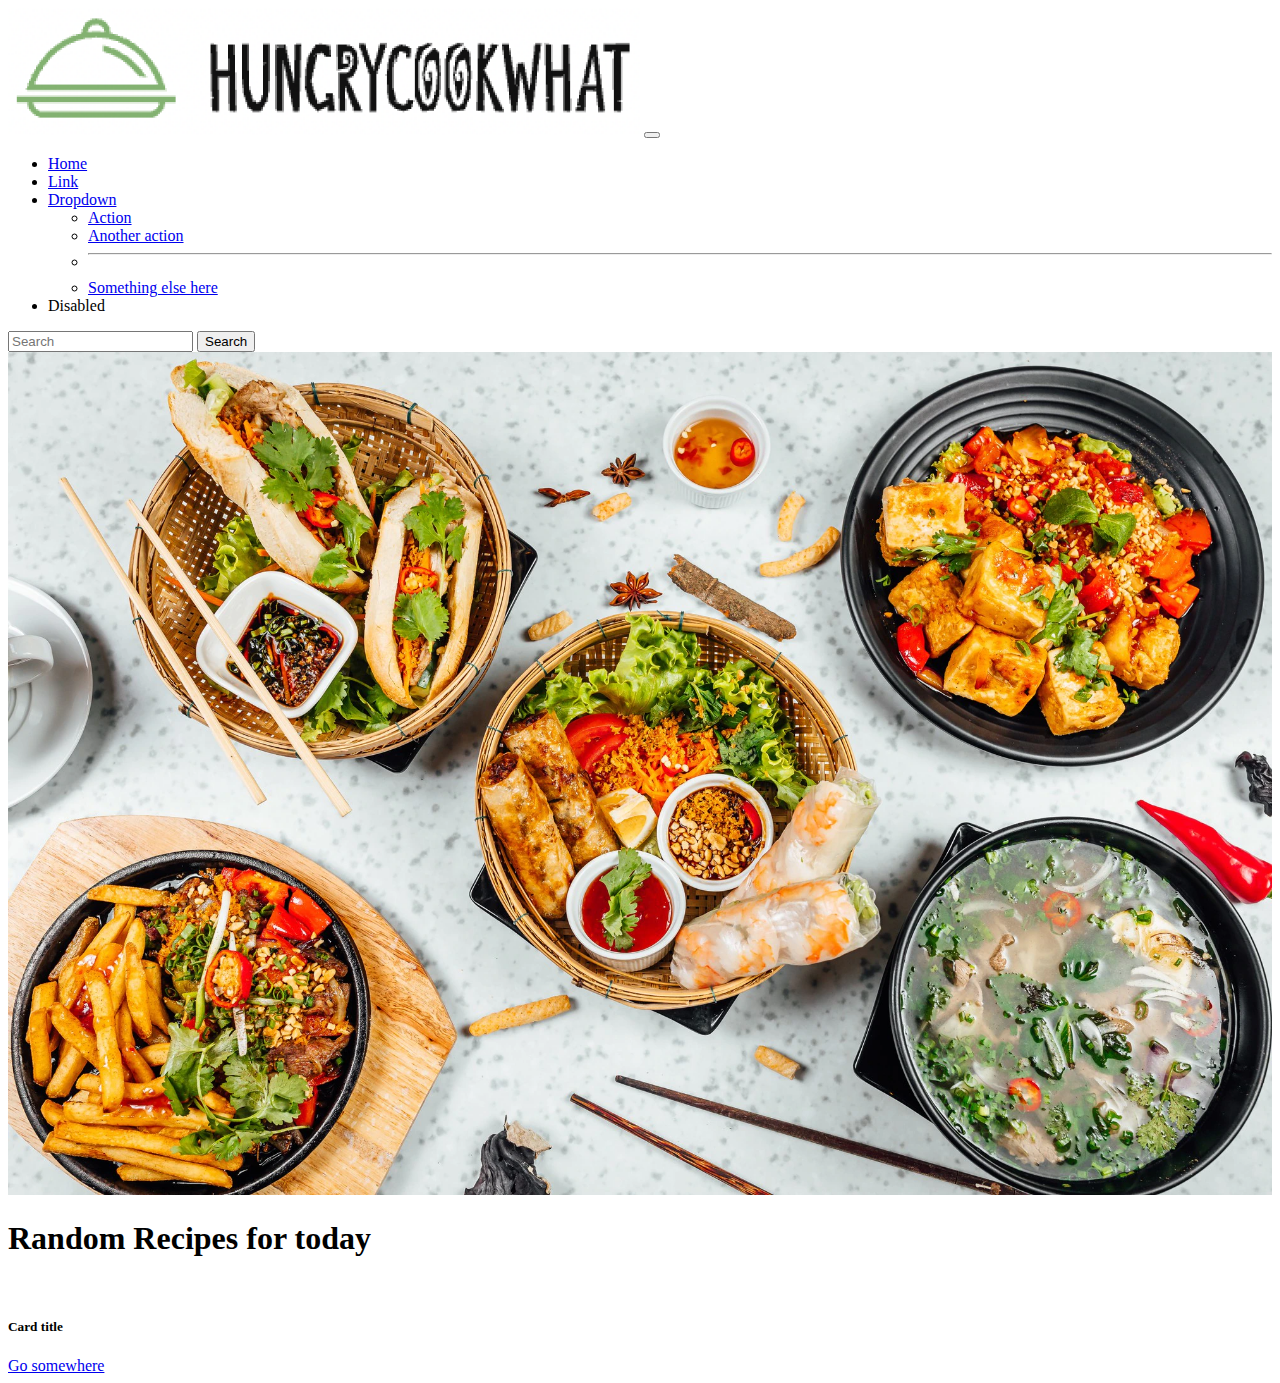
==== main.html @ 3d2959b8 "API GET achieved" ====
<!DOCTYPE html>
<html lang="en">
<head>
    <meta charset="UTF-8">
    <meta http-equiv="X-UA-Compatible" content="IE=edge">
    <meta name="viewport" content="width=device-width, initial-scale=1.0">
    <link rel="stylesheet" href="style.css">
    <link href="https://cdn.jsdelivr.net/npm/bootstrap@5.2.0-beta1/dist/css/bootstrap.min.css" rel="stylesheet" integrity="sha384-0evHe/X+R7YkIZDRvuzKMRqM+OrBnVFBL6DOitfPri4tjfHxaWutUpFmBp4vmVor" crossorigin="anonymous">
    <title>HungryCookWhat</title>
</head>
<body>

    <!--Nav bar here-->
    <nav class="navbar navbar-expand-lg bg-light">
        <div class="container-fluid">
            <img class="img-fluid" src="./img/HCWlogo_small.png" alt="HCWlogo" width="50%">
          <button class="navbar-toggler" type="button" data-bs-toggle="collapse" data-bs-target="#navbarSupportedContent" aria-controls="navbarSupportedContent" aria-expanded="false" aria-label="Toggle navigation">
            <span class="navbar-toggler-icon"></span>
          </button>
          <div class="collapse navbar-collapse" id="navbarSupportedContent">
            <ul class="navbar-nav me-auto mb-2 mb-lg-0">
              <li class="nav-item">
                <a class="nav-link active" aria-current="page" href="#">Home</a>
              </li>
              <li class="nav-item">
                <a class="nav-link" href="#">Link</a>
              </li>
              <li class="nav-item dropdown">
                <a class="nav-link dropdown-toggle" href="#" id="navbarDropdown" role="button" data-bs-toggle="dropdown" aria-expanded="false">
                  Dropdown
                </a>
                <ul class="dropdown-menu" aria-labelledby="navbarDropdown">
                  <li><a class="dropdown-item" href="#">Action</a></li>
                  <li><a class="dropdown-item" href="#">Another action</a></li>
                  <li><hr class="dropdown-divider"></li>
                  <li><a class="dropdown-item" href="#">Something else here</a></li>
                </ul>
              </li>
              <li class="nav-item">
                <a class="nav-link disabled">Disabled</a>
              </li>
            </ul>
            <form class="d-flex" role="search">
              <input class="form-control me-2" type="search" placeholder="Search" aria-label="Search">
              <button class="btn btn-outline-success" type="submit">Search</button>
            </form>
          </div>
        </div>
      </nav>

      <!--Just a landing page picture-->
    <div class="landing-pic">
        <img src="./img/VnFood_landing.webp" alt="VNfood" width="100%" height="auto"></a>
    </div>

    <!--random recipes-->
        <h1>Random Recipes for today</h1>
        <div class="row">
            <div class="col-sm-3">
                <div class="card" style="width: 18rem;">
                    <img class="card-img-1">
                    <div class="card-body">
                      <h5 class="card-title">Card title</h5>
                      <p class="card-text-1"></p>
                      <a href="#" class="btn btn-primary">Go somewhere</a>
                    </div>
                  </div>
            </div>
           <!-- <div class="col-sm-3">
                <div class="card" style="width: 18rem;">
                    <img src="..." class="card-img-top" alt="...">
                    <div class="card-body">
                      <h5 class="card-title">Card title</h5>
                      <p class="card-text">Some quick example text to build on the card title and make up the bulk of the card's content.</p>
                      <a href="#" class="btn btn-primary">Go somewhere</a>
                    </div>
                  </div>
            </div>
            <div class="col-sm-3">
                <div class="card" style="width: 18rem;">
                    <img src="..." class="card-img-top" alt="...">
                    <div class="card-body">
                      <h5 class="card-title">Card title</h5>
                      <p class="card-text">Some quick example text to build on the card title and make up the bulk of the card's content.</p>
                      <a href="#" class="btn btn-primary">Go somewhere</a>
                    </div>
                  </div>
            </div>
            <div class="col-sm-3">
                <div class="card" style="width: 18rem;">
                    <img src="..." class="card-img-top" alt="...">
                    <div class="card-body">
                      <h5 class="card-title">Card title</h5>
                      <p class="card-text">Some quick example text to build on the card title and make up the bulk of the card's content.</p>
                      <a href="#" class="btn btn-primary">Go somewhere</a>
                    </div>
                  </div>
            </div>-->
          </div>


    <script src="main.js"></script>
    
</body>
</html>
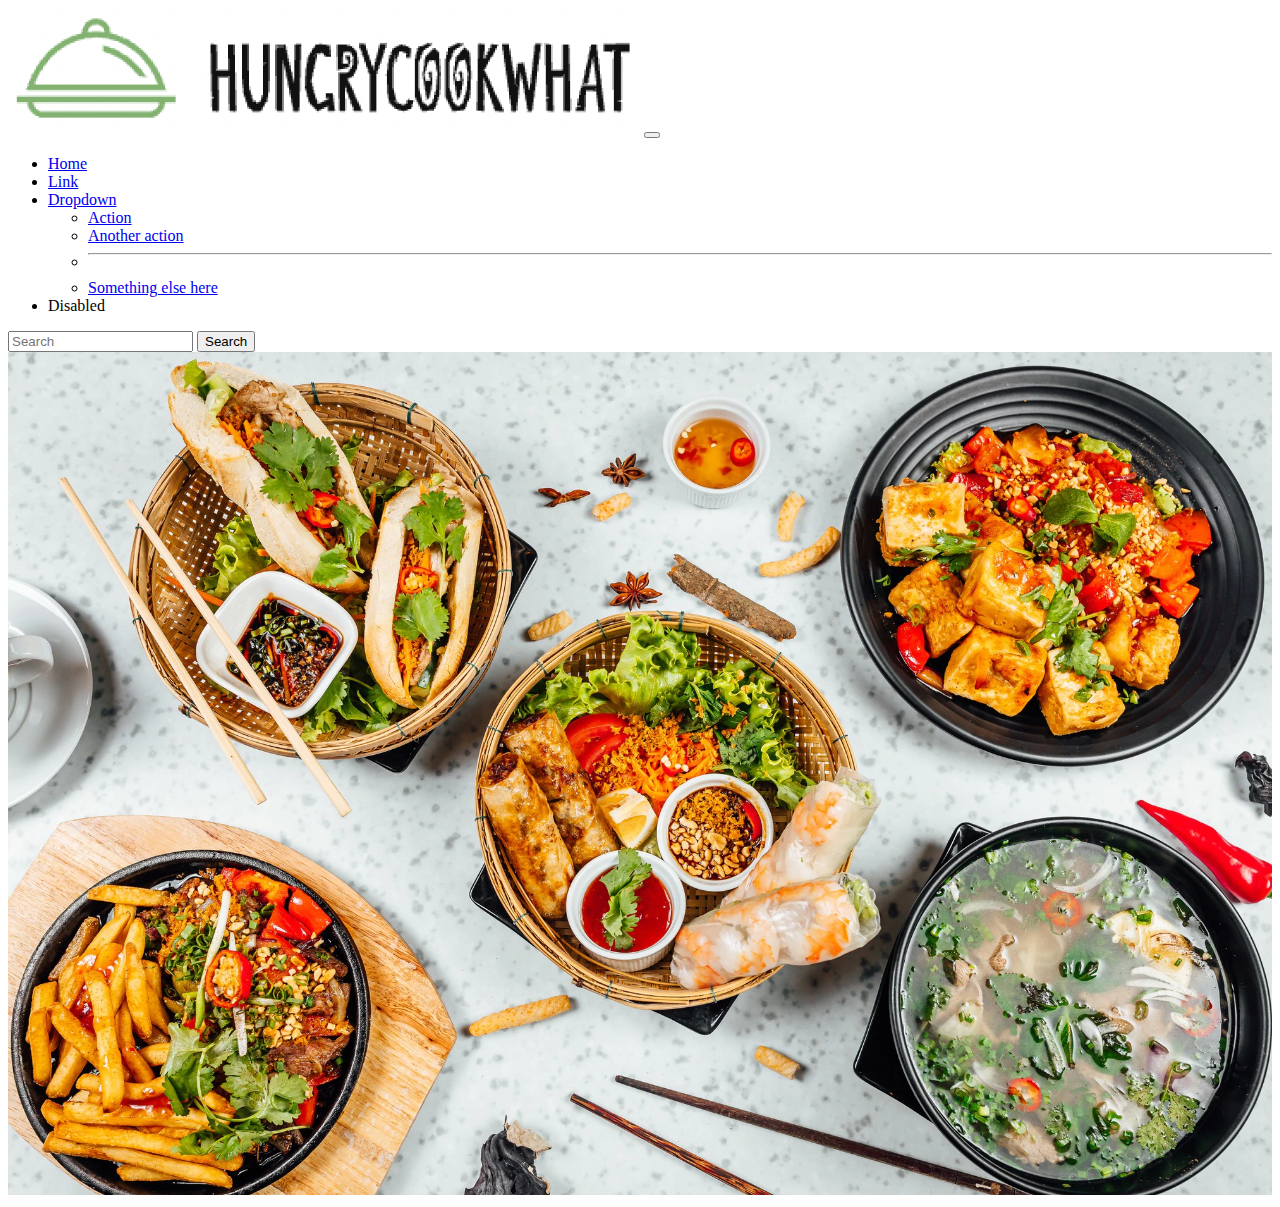
==== commit de353735: "created bootstrap cards using JS, to style infuture" ====
--- a/main.html
+++ b/main.html
@@ -53,50 +53,11 @@
         <img src="./img/VnFood_landing.webp" alt="VNfood" width="100%" height="auto"></a>
     </div>
 
-    <!--random recipes-->
-        <h1>Random Recipes for today</h1>
-        <div class="row">
-            <div class="col-sm-3">
-                <div class="card" style="width: 18rem;">
-                    <img class="card-img-1">
-                    <div class="card-body">
-                      <h5 class="card-title">Card title</h5>
-                      <p class="card-text-1"></p>
-                      <a href="#" class="btn btn-primary">Go somewhere</a>
-                    </div>
-                  </div>
-            </div>
-           <!-- <div class="col-sm-3">
-                <div class="card" style="width: 18rem;">
-                    <img src="..." class="card-img-top" alt="...">
-                    <div class="card-body">
-                      <h5 class="card-title">Card title</h5>
-                      <p class="card-text">Some quick example text to build on the card title and make up the bulk of the card's content.</p>
-                      <a href="#" class="btn btn-primary">Go somewhere</a>
-                    </div>
-                  </div>
-            </div>
-            <div class="col-sm-3">
-                <div class="card" style="width: 18rem;">
-                    <img src="..." class="card-img-top" alt="...">
-                    <div class="card-body">
-                      <h5 class="card-title">Card title</h5>
-                      <p class="card-text">Some quick example text to build on the card title and make up the bulk of the card's content.</p>
-                      <a href="#" class="btn btn-primary">Go somewhere</a>
-                    </div>
-                  </div>
-            </div>
-            <div class="col-sm-3">
-                <div class="card" style="width: 18rem;">
-                    <img src="..." class="card-img-top" alt="...">
-                    <div class="card-body">
-                      <h5 class="card-title">Card title</h5>
-                      <p class="card-text">Some quick example text to build on the card title and make up the bulk of the card's content.</p>
-                      <a href="#" class="btn btn-primary">Go somewhere</a>
-                    </div>
-                  </div>
-            </div>-->
-          </div>
+
+
+<!--JS created cards here-->
+<div class="row" id="meals-id"></div>
+
 
 
     <script src="main.js"></script>
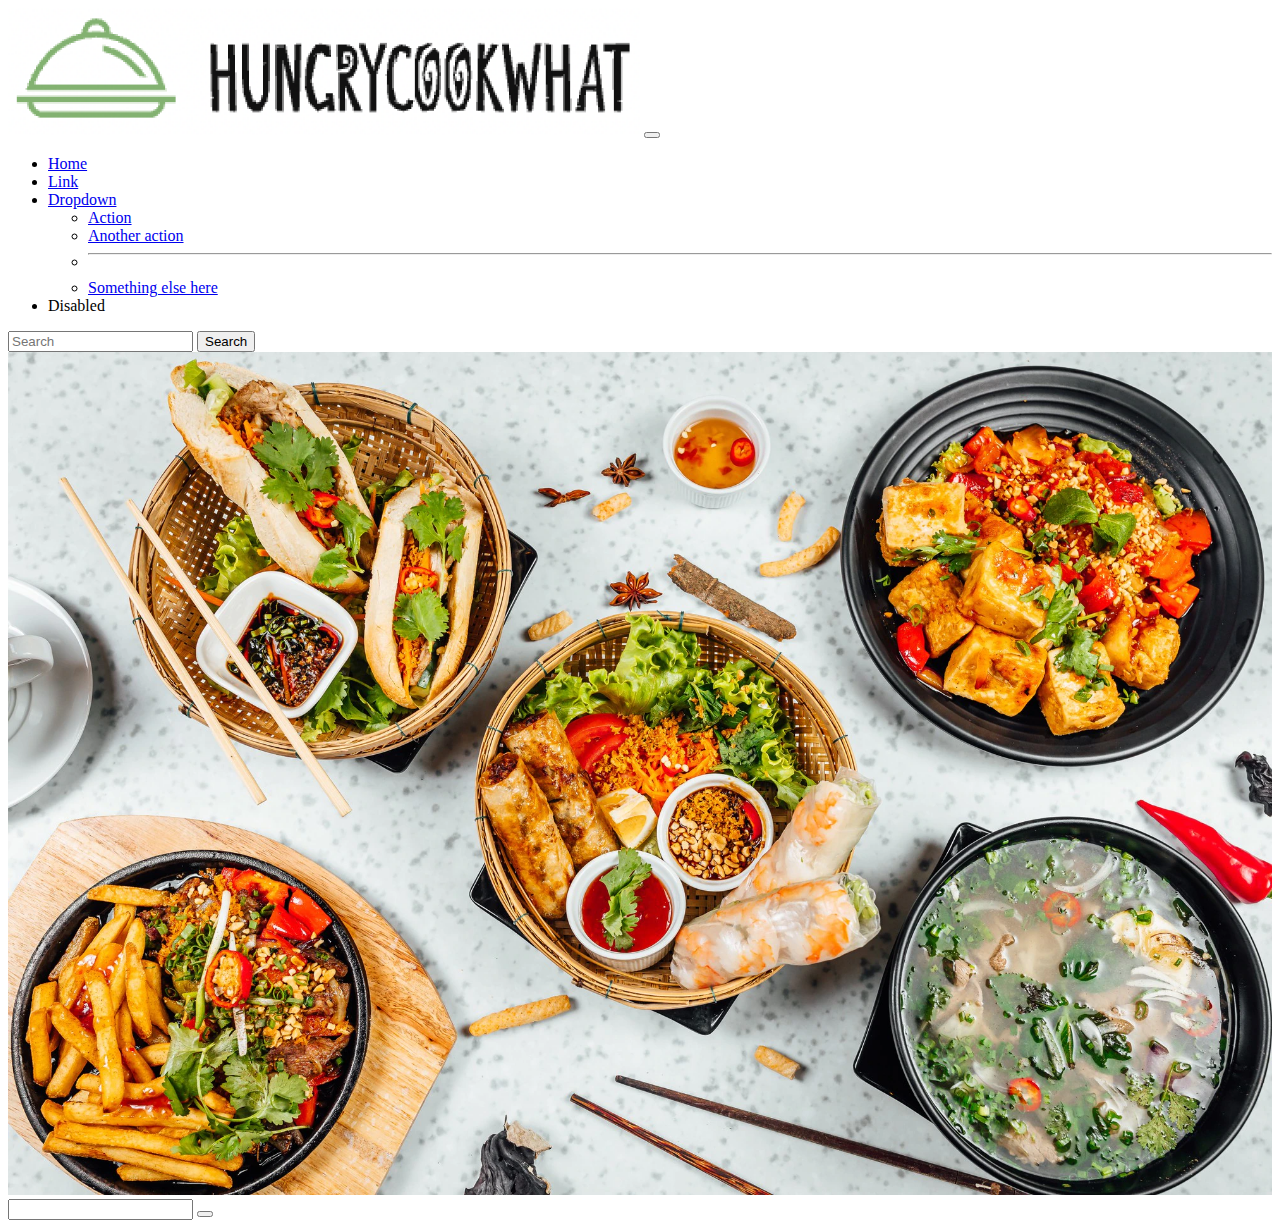
==== commit c3468675: "search function done working on recipe's own page n css" ====
--- a/main.html
+++ b/main.html
@@ -20,7 +20,7 @@
           <div class="collapse navbar-collapse" id="navbarSupportedContent">
             <ul class="navbar-nav me-auto mb-2 mb-lg-0">
               <li class="nav-item">
-                <a class="nav-link active" aria-current="page" href="#">Home</a>
+                <a class="nav-link active" aria-current="page" href="./main.html">Home</a>
               </li>
               <li class="nav-item">
                 <a class="nav-link" href="#">Link</a>
@@ -53,7 +53,11 @@
         <img src="./img/VnFood_landing.webp" alt="VNfood" width="100%" height="auto"></a>
     </div>
 
-
+<!--Search bar here-->
+<header>
+  <input type="text" id="search-term" />
+  <button id="search"><i class="fas fa-search"></i></button>
+</header>
 
 <!--JS created cards here-->
 <div class="row" id="meals-id"></div>
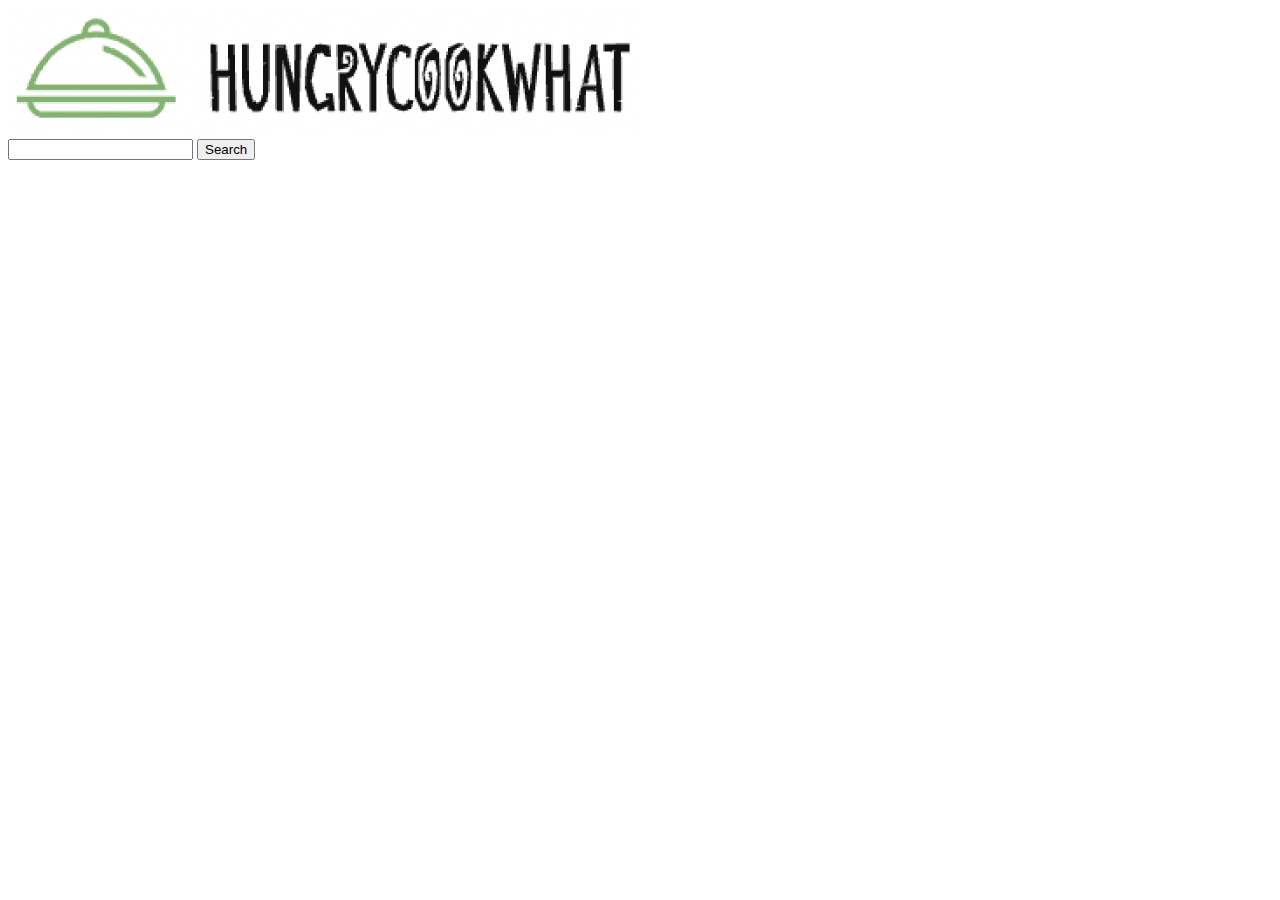
==== commit 6b730ca7: "pending styling" ====
--- a/main.html
+++ b/main.html
@@ -8,63 +8,29 @@
     <link href="https://cdn.jsdelivr.net/npm/bootstrap@5.2.0-beta1/dist/css/bootstrap.min.css" rel="stylesheet" integrity="sha384-0evHe/X+R7YkIZDRvuzKMRqM+OrBnVFBL6DOitfPri4tjfHxaWutUpFmBp4vmVor" crossorigin="anonymous">
     <title>HungryCookWhat</title>
 </head>
+
 <body>
-
-    <!--Nav bar here-->
-    <nav class="navbar navbar-expand-lg bg-light">
-        <div class="container-fluid">
-            <img class="img-fluid" src="./img/HCWlogo_small.png" alt="HCWlogo" width="50%">
-          <button class="navbar-toggler" type="button" data-bs-toggle="collapse" data-bs-target="#navbarSupportedContent" aria-controls="navbarSupportedContent" aria-expanded="false" aria-label="Toggle navigation">
-            <span class="navbar-toggler-icon"></span>
-          </button>
-          <div class="collapse navbar-collapse" id="navbarSupportedContent">
-            <ul class="navbar-nav me-auto mb-2 mb-lg-0">
-              <li class="nav-item">
-                <a class="nav-link active" aria-current="page" href="./main.html">Home</a>
-              </li>
-              <li class="nav-item">
-                <a class="nav-link" href="#">Link</a>
-              </li>
-              <li class="nav-item dropdown">
-                <a class="nav-link dropdown-toggle" href="#" id="navbarDropdown" role="button" data-bs-toggle="dropdown" aria-expanded="false">
-                  Dropdown
-                </a>
-                <ul class="dropdown-menu" aria-labelledby="navbarDropdown">
-                  <li><a class="dropdown-item" href="#">Action</a></li>
-                  <li><a class="dropdown-item" href="#">Another action</a></li>
-                  <li><hr class="dropdown-divider"></li>
-                  <li><a class="dropdown-item" href="#">Something else here</a></li>
-                </ul>
-              </li>
-              <li class="nav-item">
-                <a class="nav-link disabled">Disabled</a>
-              </li>
-            </ul>
-            <form class="d-flex" role="search">
-              <input class="form-control me-2" type="search" placeholder="Search" aria-label="Search">
-              <button class="btn btn-outline-success" type="submit">Search</button>
-            </form>
-          </div>
-        </div>
-      </nav>
+  <div>
+    <img class="img-fluid" src="./img/HCWlogo_small.png" alt="HCWlogo" width="50%">
 
       <!--Just a landing page picture-->
-    <div class="landing-pic">
-        <img src="./img/VnFood_landing.webp" alt="VNfood" width="100%" height="auto"></a>
+     <div class="landing-pic"
+        style= "background-image:url('./img/VnFood_landing.webp') height=100vh">
     </div>
-
-<!--Search bar here-->
-<header>
-  <input type="text" id="search-term" />
-  <button id="search"><i class="fas fa-search"></i></button>
-</header>
-
-<!--JS created cards here-->
-<div class="row" id="meals-id"></div>
+  
 
 
+  <!--Search bar here-->
+  <section class="header">
+    <input type="text" id="search-term" />
+    <button type="button" id="search" class="btn">Search</button>
+  </section>
 
-    <script src="main.js"></script>
-    
+  <!--JS created cards here-->
+  <div class="d-flex flex-wrap flex-row align-items-center justify-content-center" id="meals-id"></div>
+ 
+  <script src="main.js"></script>
+        <script src="https://cdn.jsdelivr.net/npm/bootstrap@5.2.0-beta1/dist/js/bootstrap.bundle.min.js" integrity="sha384-pprn3073KE6tl6bjs2QrFaJGz5/SUsLqktiwsUTF55Jfv3qYSDhgCecCxMW52nD2" crossorigin="anonymous"></script>
+
 </body>
 </html>--- a/style.css
+++ b/style.css
@@ -0,0 +1,7 @@
+main {
+    height: 90vh;
+    width: 100%;
+}
+header {
+    margin-top: 2%;
+}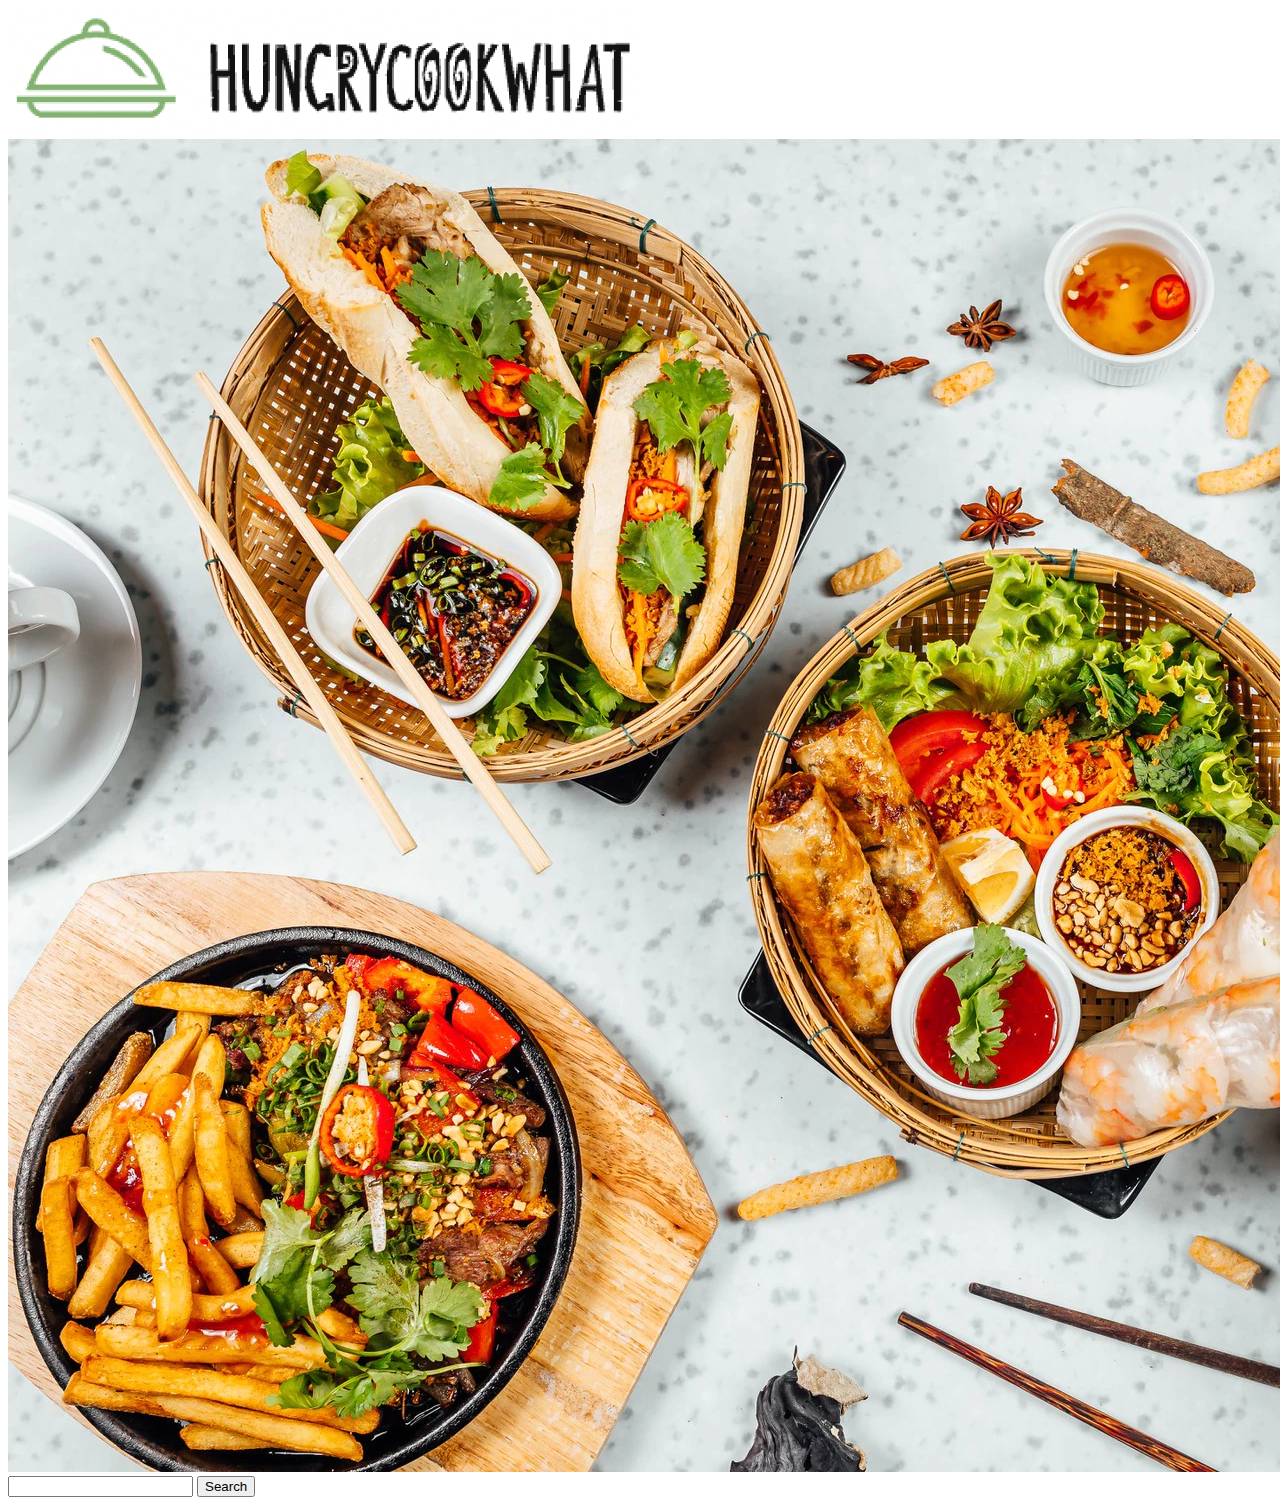
==== commit 854eb67a: "re-categorize cards to country" ====
--- a/main.html
+++ b/main.html
@@ -14,9 +14,8 @@
     <img class="img-fluid" src="./img/HCWlogo_small.png" alt="HCWlogo" width="50%">
 
       <!--Just a landing page picture-->
-     <div class="landing-pic"
-        style= "background-image:url('./img/VnFood_landing.webp') height=100vh">
-    </div>
+      <img src="./img/VnFood_landing.webp" class="mx auto d-block img-fluid img-thumbnail" alt="landing-page-image">
+ </div>
   
 
 
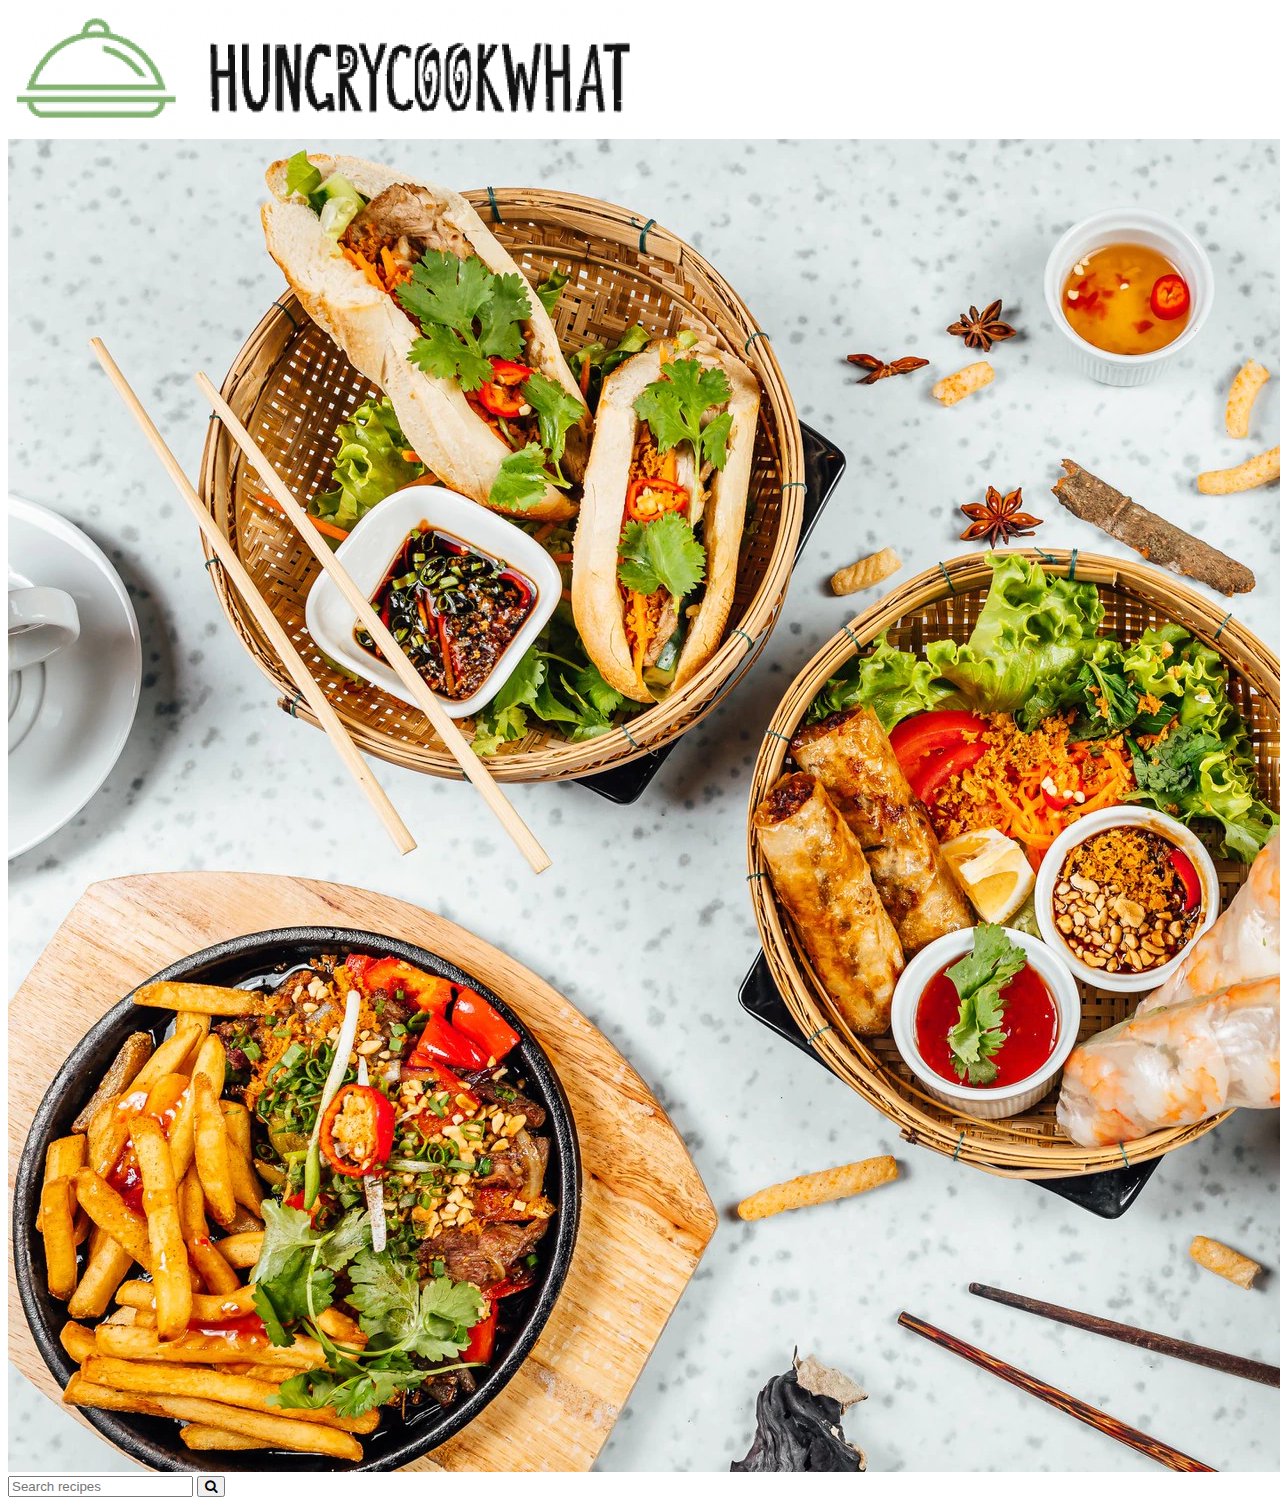
==== commit 8c8d1389: "added some stylings. to style 2nd webpage n  add filter" ====
--- a/main.html
+++ b/main.html
@@ -6,13 +6,15 @@
     <meta name="viewport" content="width=device-width, initial-scale=1.0">
     <link rel="stylesheet" href="style.css">
     <link href="https://cdn.jsdelivr.net/npm/bootstrap@5.2.0-beta1/dist/css/bootstrap.min.css" rel="stylesheet" integrity="sha384-0evHe/X+R7YkIZDRvuzKMRqM+OrBnVFBL6DOitfPri4tjfHxaWutUpFmBp4vmVor" crossorigin="anonymous">
+    <link rel="stylesheet" href="https://cdnjs.cloudflare.com/ajax/libs/font-awesome/4.7.0/css/font-awesome.min.css">
     <title>HungryCookWhat</title>
 </head>
 
 <body>
-  <div>
-    <img class="img-fluid" src="./img/HCWlogo_small.png" alt="HCWlogo" width="50%">
-
+  <a href="main.html">
+    <img src="./img/HCWlogo_small.png" alt="HCWlogo" width="50%">
+</a>
+<div>
       <!--Just a landing page picture-->
       <img src="./img/VnFood_landing.webp" class="mx auto d-block img-fluid img-thumbnail" alt="landing-page-image">
  </div>
@@ -21,8 +23,8 @@
 
   <!--Search bar here-->
   <section class="header">
-    <input type="text" id="search-term" />
-    <button type="button" id="search" class="btn">Search</button>
+    <input type="text" placeholder="Search recipes" id="search-term" />
+    <button type="button" id="search" class="btn"><i class="fa fa-search"></i></button>
   </section>
 
   <!--JS created cards here-->
--- a/style.css
+++ b/style.css
@@ -4,4 +4,14 @@
 }
 header {
     margin-top: 2%;
-}+}
+iframe{
+    margin:0 auto;
+    display:block;
+  }
+
+  #ingredient-container {
+    text-align: left;
+    list-style-position: inside;
+
+  }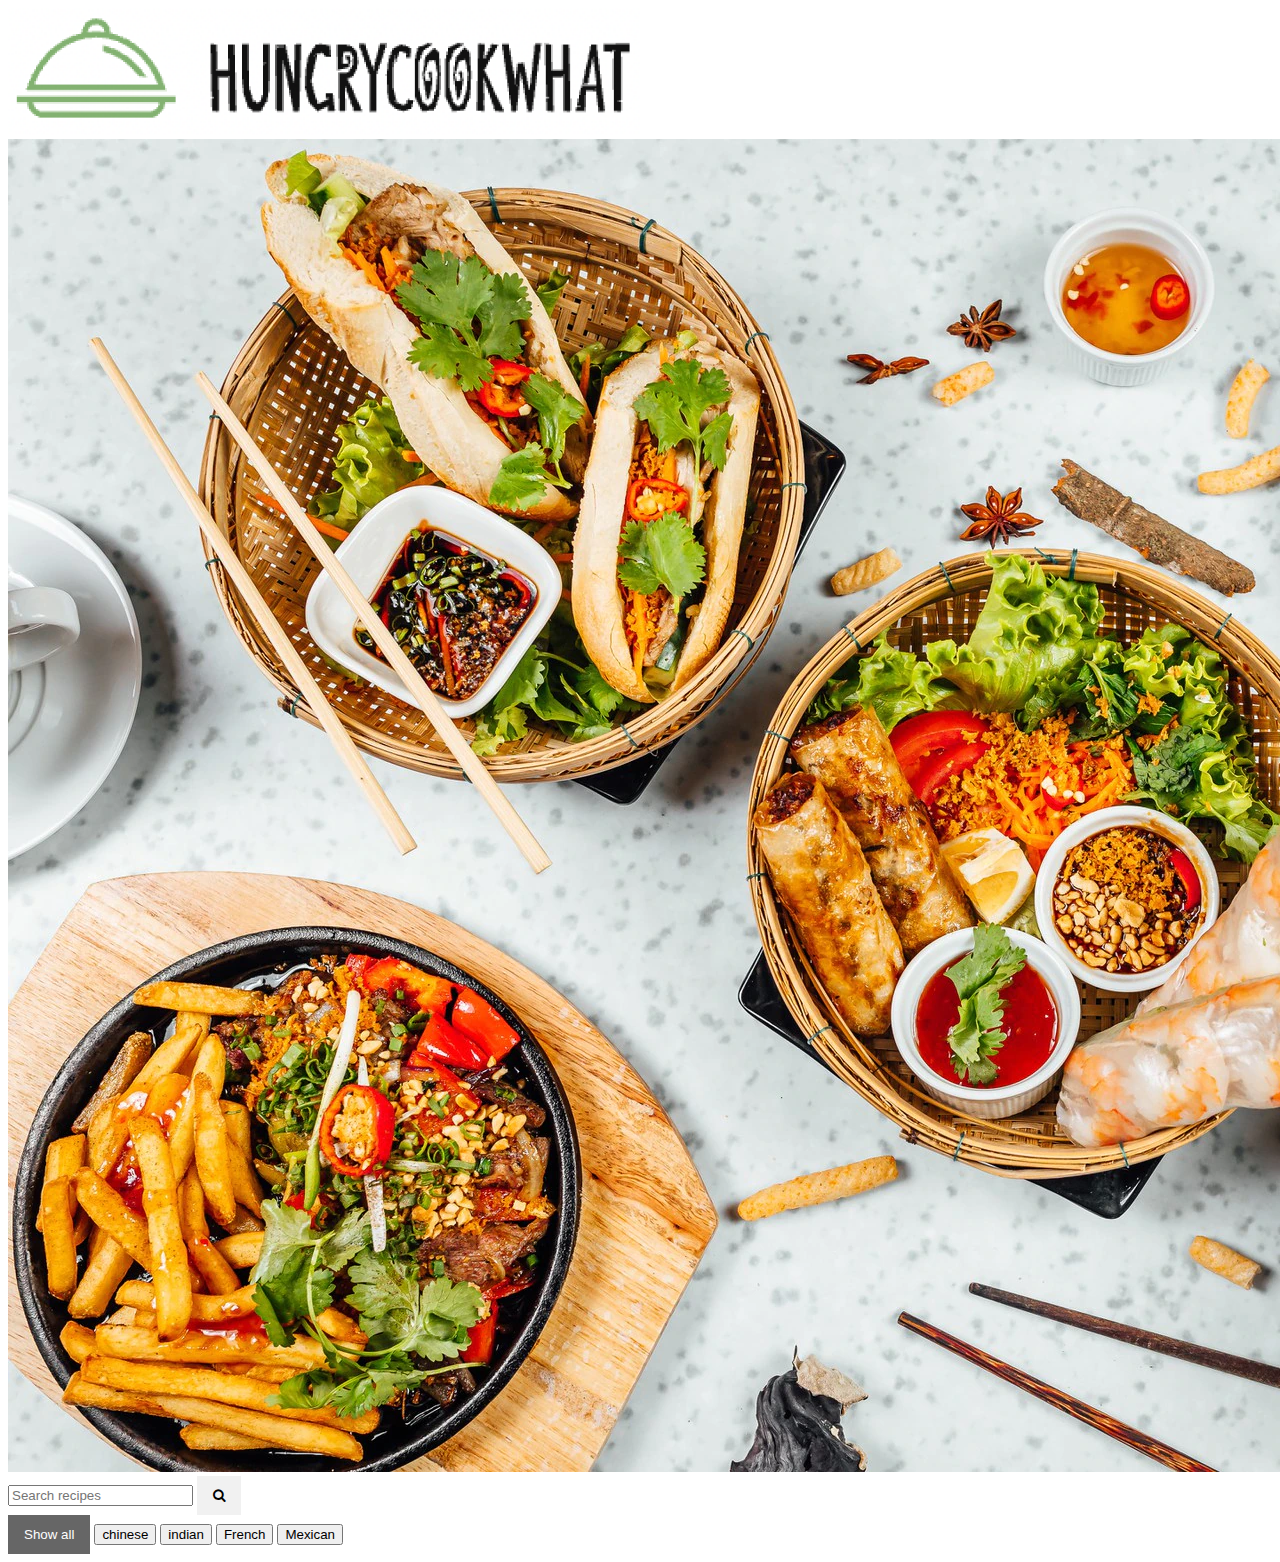
==== commit 8e201ae3: "tried filter buttons not working yet" ====
--- a/main.html
+++ b/main.html
@@ -22,10 +22,19 @@
 
 
   <!--Search bar here-->
-  <section class="header">
+  <div class="search-box">
     <input type="text" placeholder="Search recipes" id="search-term" />
     <button type="button" id="search" class="btn"><i class="fa fa-search"></i></button>
-  </section>
+  </div>
+
+  <!--filter-->
+   <div id="myBtnContainer"> 
+    <button class="btn active" onclick="filterSelection('all')"> Show all</button>
+    <button class="butn" onclick="filterSelection('Chinese')"> chinese</button>
+    <button class="butn" onclick="filterSelection('Japanese')"> indian</button>
+    <button class="butn" onclick="filterSelection('French')"> French</button>
+    <button class="butn" onclick="filterSelection('Mexican')"> Mexican</button>
+  </div> 
 
   <!--JS created cards here-->
   <div class="d-flex flex-wrap flex-row align-items-center justify-content-center" id="meals-id"></div>
--- a/style.css
+++ b/style.css
@@ -1,6 +1,7 @@
 main {
     height: 90vh;
     width: 100%;
+  
 }
 header {
     margin-top: 2%;
@@ -14,4 +15,52 @@
     text-align: left;
     list-style-position: inside;
 
-  }+  }
+
+  .search-box{
+    width: 100%;
+}
+
+#search-term {
+    margin: 0 auto;
+    display: inline-block;
+}
+
+
+/* filter styling */
+.filterDiv {
+    float: left;
+    background-color: #2196F3;
+    color: #ffffff;
+    width: 100px;
+    line-height: 100px;
+    text-align: center;
+    margin: 2px;
+    display: none; /* Hidden by default */
+  }
+  
+  /* The "show" class is added to the filtered elements */
+  .show {
+    display: block;
+  }
+  
+  /* Style the buttons */
+  .btn {
+    border: none;
+    outline: none;
+    padding: 12px 16px;
+    background-color: #f1f1f1;
+    cursor: pointer;
+  }
+  
+  /* Add a light grey background on mouse-over */
+  .btn:hover {
+    background-color: #ddd;
+  }
+  
+  /* Add a dark background to the active button */
+  .btn.active {
+    background-color: #666;
+    color: white;
+  }
+  